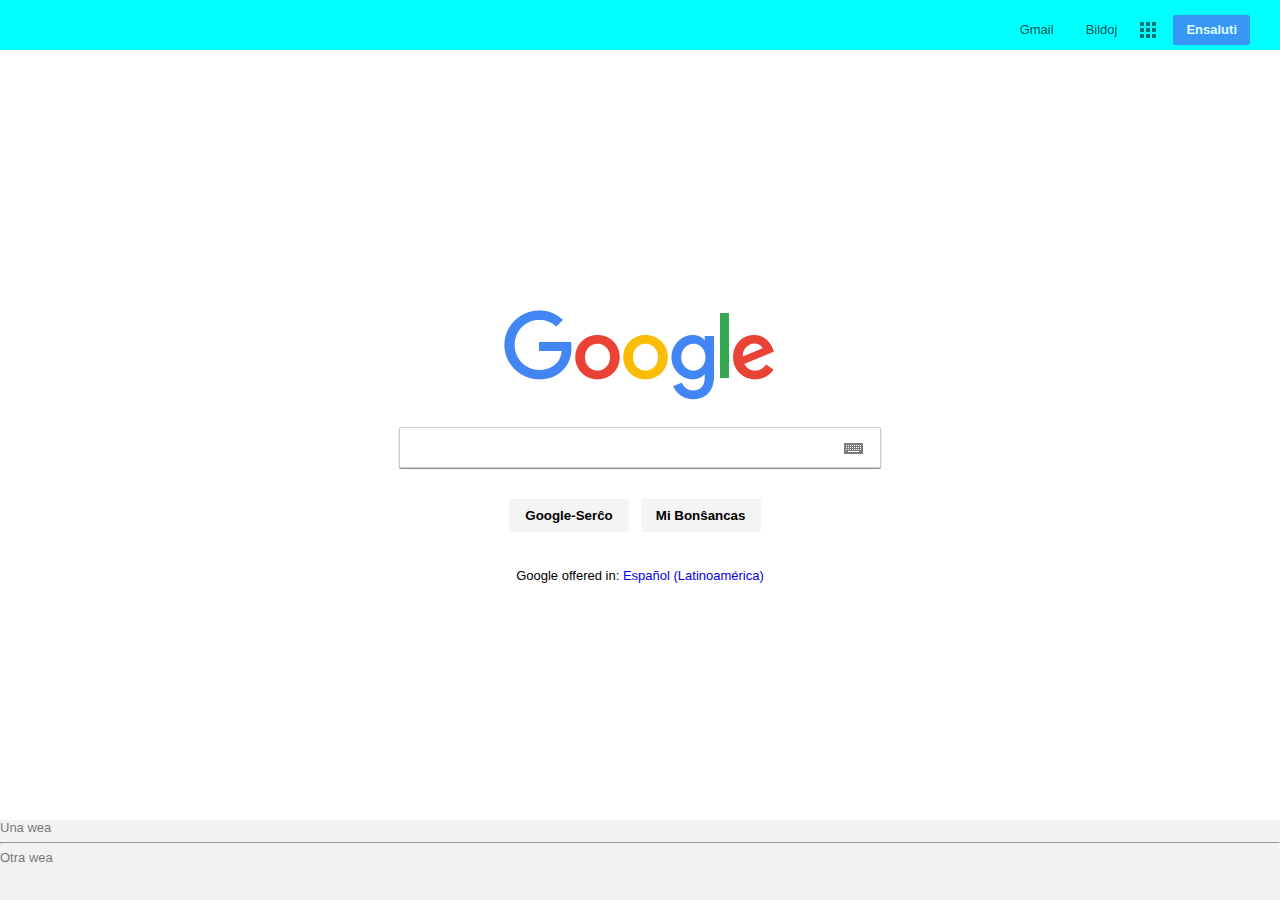
==== index.html @ 5c3d674e "Renamed google.html to index.html" ====
<!DOCTYPE html>

<html>
    <head>
        <Title>Google</Title>
        <link rel="stylesheet" href="google.css">
        <meta charset="UTF-8">
    </head>
    <body>
        <header  class="modal">
            <div>
                <ul class="services-list">
                    <li><a href="#" id="login-button">Ensaluti</a></li>
                    <li><a href="#" id="google-apps-button"></a></li>
                    <li><a href="#">Bildoj</a></li>
                    <li><a href="#">Gmail</a></li>
                </ul>
            </div>
        </header>

        <main class="modal">
            <div id="todo">
            <img src="res/logo.png" class="center logo">
            <form>
                <div>
                    <input type="text" id="search-box" class="center">
                    <img src="res/kb.png" id="kbd">
                </div>
                <div class="center search-buttons">
                    <input type="submit" value ="Google-Serĉo" class="search-button">
                    <input type="submit" value ="Mi Bonŝancas" class="search-button">
                </div>
            </form>
            <p class="center para">
                Google offered in: <a href="#"> Español (Latinoamérica)</a>
            </p>
            </div>
        </main>


        <footer  class="modal">
            Una wea
            <hr>
            Otra wea
        </footer>
        
    </body>
</html>
---- google.css ----
html{
    height:100%;
    font-family: arial, sans-serif;
    font-size: 13px;
}

a {    
    text-decoration: none;
}

body{
    min-height:100%;
    padding:0;
    margin:0;
    position:relative;
}

header {
    position: fixed;
    height:50px;
    width:100%;
    background: cyan;
}

main {
}

footer{ 
    position:absolute; 
    bottom:0; 
    width:100%;
    height: 80px;
}

.services-list {
    list-style-type: none;
    margin: 0;
    margin-top: 15px;
    padding: 0; 
    overflow: hidden;
}

#login-button {
    background-color: rgb(66, 133, 244);
    font-weight: 700;
    color: white;
    padding: 0px 12px 0px 12px;
    line-height: 28px;
    border-style: solid;
    border-color: rgb(66, 133, 244);
    border-width: 1px 1px 1px 1px;
    border-radius: 2px;
    margin-right: 30px;
}

#google-apps-button {
    background-image: url("res/buttons_pic.png");
    box-sizing: border-box;
    background-position: -132px -38px;
    height: 30px;
    width: 30px;
    margin-right: 8px;
    opacity: 0.55;
}

#google-apps-button:hover {
    opacity: 0.9;
}

.services-list li {
    display: inline;
    float: right;
}

.services-list a {
    display: block;
    float: right;
    padding: 7px 16px;
    opacity: 0.85;
    color: rgba(0, 0, 0, 0.85);
}

.services-list a:hover {
    text-decoration: underline;
}

.services-list a:visited {
    text-decoration: underline;
}

label{
    cursor:pointer;
    display:inline-block;
    transition:1s ease;
}

#todo {
    position: absolute;
    top: 50%;
    left: 50%;
    margin-right: -50%;
    transform: translate(-50%, -50%);
}

footer{
    background: #f2f2f2;
    color:rgba(0,0,0,.54);
}

#search-box {
    /* background: url("res/kb.png") right no-repeat; */
    margin-top: 25px;
    padding: 12px 15px;
    border-style: solid;
    border-color: #cccccc;
    border-width: 1px 1px 1px 1px;
    border-radius: 2px;
    width: 450px;    
    box-shadow: 0px 1px 1px #888888;
}

#search-box:hover {
    box-shadow: 0px 1px 3px #888888;
}

#kbd {
    position: relative;
    display: block;
    top: -25px;
    left: 445px;
}

.center {
    position: relative;
    display: block;
    margin: 0 auto;
}

.search-buttons {
    /* width: 60%; */
    width: 270px;
    margin-top: 20px;
}

.search-button {
    background-color: #f4f4f4;
    border-color: #f4f4f4;
    border-style: solid;
    border-width: 1px 1px 1px 1px;
    border-radius: 2px;
    padding-top: 8px;
    padding-bottom: 8px;
    font-weight: bold;
    margin-left: 4px;
    margin-right: 4px;
    width: 120px;
}

.search-button:hover {
    border-style: solid;
    border-color: #cccccc;
    border-width: 1px 1px 1px 1px;
    border-radius: 2px;
    box-shadow: 0px 1px 1px #888888;
    opacity: 1.0;
}

.para {
    margin-top: 30px;
    text-align: center;
    line-height: 28px;
}

.logo {
}
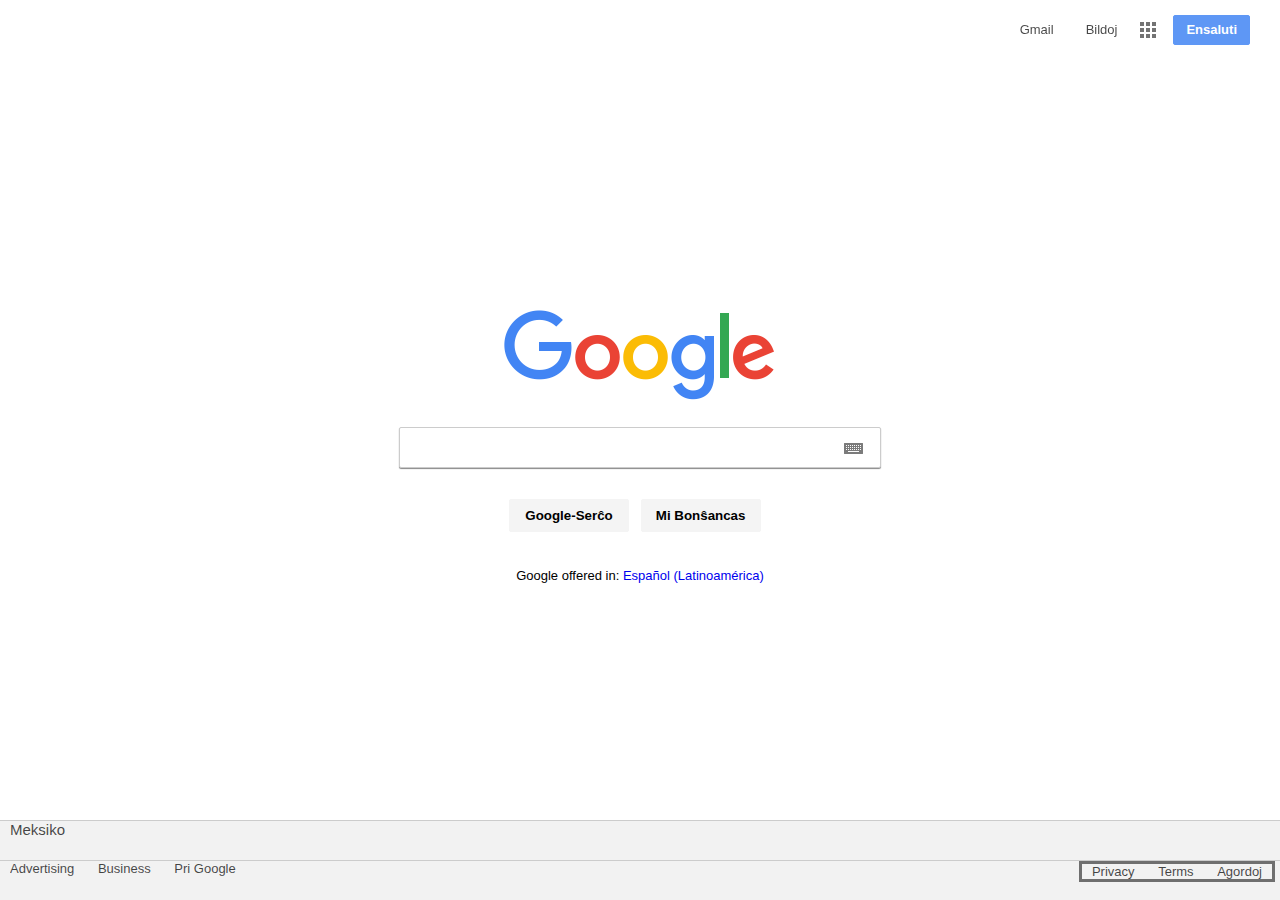
==== commit 4007e625: "Kinda got footers done" ====
--- a/index.html
+++ b/index.html
@@ -7,7 +7,7 @@
         <meta charset="UTF-8">
     </head>
     <body>
-        <header  class="modal">
+        <header>
             <div>
                 <ul class="services-list">
                     <li><a href="#" id="login-button">Ensaluti</a></li>
@@ -18,30 +18,40 @@
             </div>
         </header>
 
-        <main class="modal">
+        <main>
             <div id="todo">
-            <img src="res/logo.png" class="center logo">
-            <form>
-                <div>
-                    <input type="text" id="search-box" class="center">
-                    <img src="res/kb.png" id="kbd">
-                </div>
-                <div class="center search-buttons">
-                    <input type="submit" value ="Google-Serĉo" class="search-button">
-                    <input type="submit" value ="Mi Bonŝancas" class="search-button">
-                </div>
-            </form>
-            <p class="center para">
-                Google offered in: <a href="#"> Español (Latinoamérica)</a>
-            </p>
+                <img src="res/logo.png" class="center logo">
+                <form>
+                    <div>
+                        <input type="text" id="search-box" class="center">
+                        <img src="res/kb.png" id="kbd">
+                    </div>
+                    <div class="center search-buttons">
+                        <input type="submit" value ="Google-Serĉo" class="search-button">
+                        <input type="submit" value ="Mi Bonŝancas" class="search-button">
+                    </div>
+                </form>
+                <p class="center para">
+                    Google offered in: <a href="#"> Español (Latinoamérica)</a>
+                </p>
             </div>
         </main>
 
 
-        <footer  class="modal">
-            Una wea
-            <hr>
-            Otra wea
+        <footer>
+            <div class="linea">
+                <a href="#" class="footer-link" style="font-size: 15px;">Meksiko</a>
+            </div>
+            <div class="linea">
+                <a href="#" class="footer-link">Advertising</a>
+                <a href="#" class="footer-link">Business</a>
+                <a href="#" class="footer-link">Pri Google</a>
+                <div class="rightie">
+                    <a href="#" class="footer-link">Privacy</a>
+                    <a href="#" class="footer-link">Terms</a>
+                    <a href="#" class="footer-link">Agordoj</a>
+                </div>
+            </div>
         </footer>
         
     </body>
--- a/google.css
+++ b/google.css
@@ -19,7 +19,6 @@
     position: fixed;
     height:50px;
     width:100%;
-    background: cyan;
 }
 
 main {
@@ -80,7 +79,7 @@
     color: rgba(0, 0, 0, 0.85);
 }
 
-.services-list a:hover {
+a:hover {
     text-decoration: underline;
 }
 
@@ -102,7 +101,7 @@
     transform: translate(-50%, -50%);
 }
 
-footer{
+footer {
     background: #f2f2f2;
     color:rgba(0,0,0,.54);
 }
@@ -173,3 +172,25 @@
 
 .logo {
 }
+
+.footer-link {
+    opacity: 0.85;
+    color: rgba(0, 0, 0, 0.85);
+    margin-left: 10px;
+    margin-right: 10px;
+}
+
+.rightie {
+    float: right;
+    margin: auto 5px;
+    border: solid;
+}
+
+.linea {
+    margin: 0px 0px;
+    border-style: solid;
+    border-color: #cccccc;
+    border-width: 1px 0px 0px 0px;
+    border-radius: 0px;
+    height: 39px;
+}
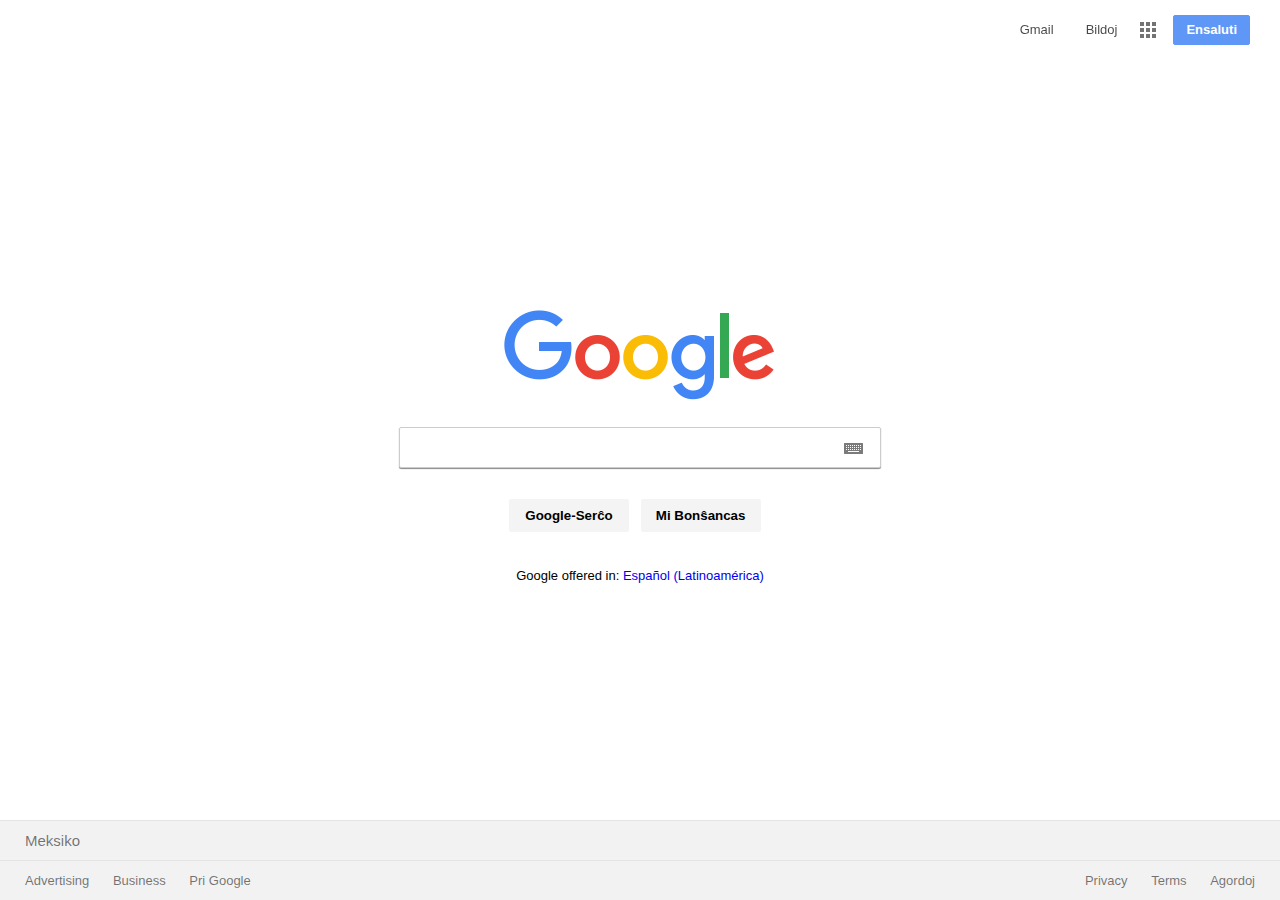
==== commit af87e20b: "Footer done" ====
--- a/index.html
+++ b/index.html
@@ -40,17 +40,21 @@
 
         <footer>
             <div class="linea">
-                <a href="#" class="footer-link" style="font-size: 15px;">Meksiko</a>
+                <span class="leftie">
+                    <a href="#" class="footer-link" style="font-size: 15px;">Meksiko</a>
+                </span>
             </div>
             <div class="linea">
-                <a href="#" class="footer-link">Advertising</a>
-                <a href="#" class="footer-link">Business</a>
-                <a href="#" class="footer-link">Pri Google</a>
-                <div class="rightie">
+                <span class="leftie">
+                    <a href="#" class="footer-link">Advertising</a>                
+                    <a href="#" class="footer-link">Business</a>
+                    <a href="#" class="footer-link">Pri Google</a>
+                </span>
+                <span class="rightie">
                     <a href="#" class="footer-link">Privacy</a>
                     <a href="#" class="footer-link">Terms</a>
                     <a href="#" class="footer-link">Agordoj</a>
-                </div>
+                </span>
             </div>
         </footer>
         
--- a/google.css
+++ b/google.css
@@ -174,22 +174,29 @@
 }
 
 .footer-link {
-    opacity: 0.85;
-    color: rgba(0, 0, 0, 0.85);
+    color: rgba(0, 0, 0, 0.54);
     margin-left: 10px;
     margin-right: 10px;
 }
 
+.rightie , .leftie {
+    margin: auto 15px;
+    vertical-align:middle;
+    line-height: 39px;
+}
+
 .rightie {
     float: right;
-    margin: auto 5px;
-    border: solid;
+}
+
+.leftie {
+    float: left;
 }
 
 .linea {
     margin: 0px 0px;
     border-style: solid;
-    border-color: #cccccc;
+    border-color: #e4e4e4;
     border-width: 1px 0px 0px 0px;
     border-radius: 0px;
     height: 39px;
